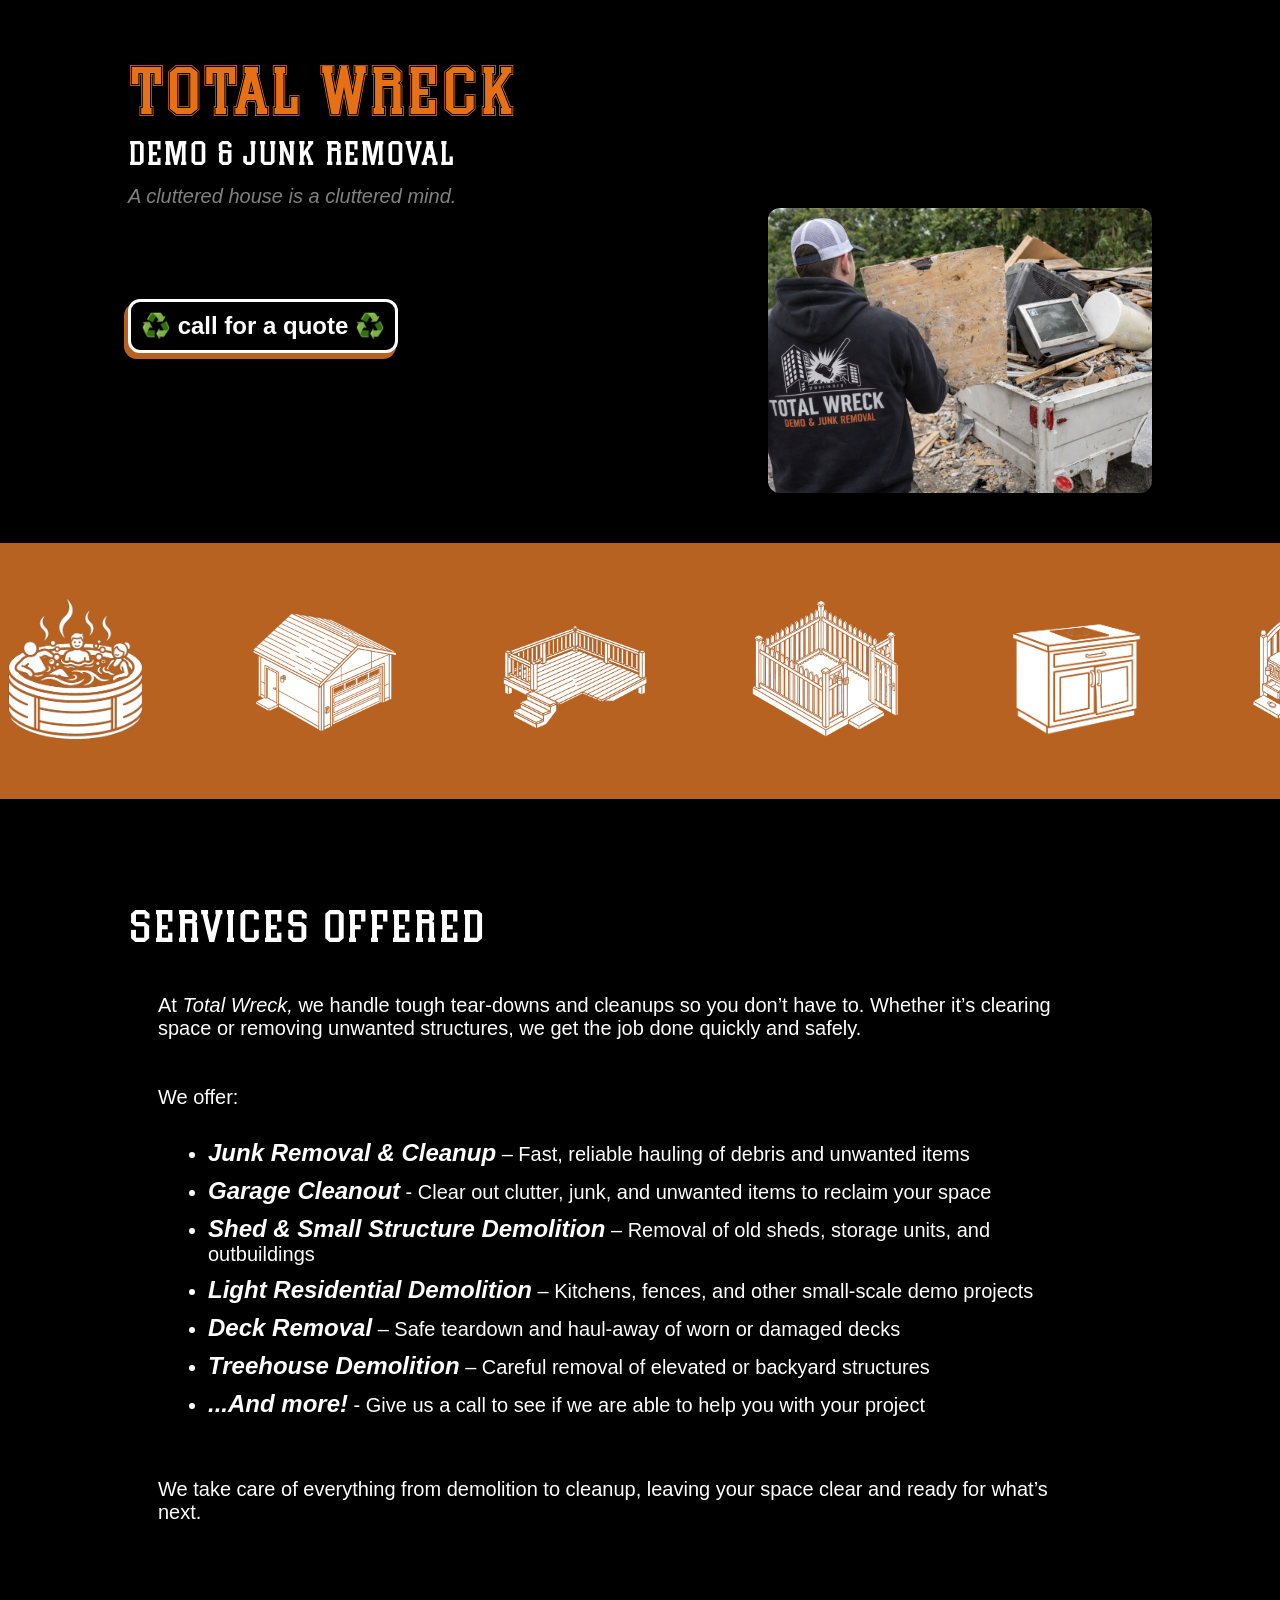
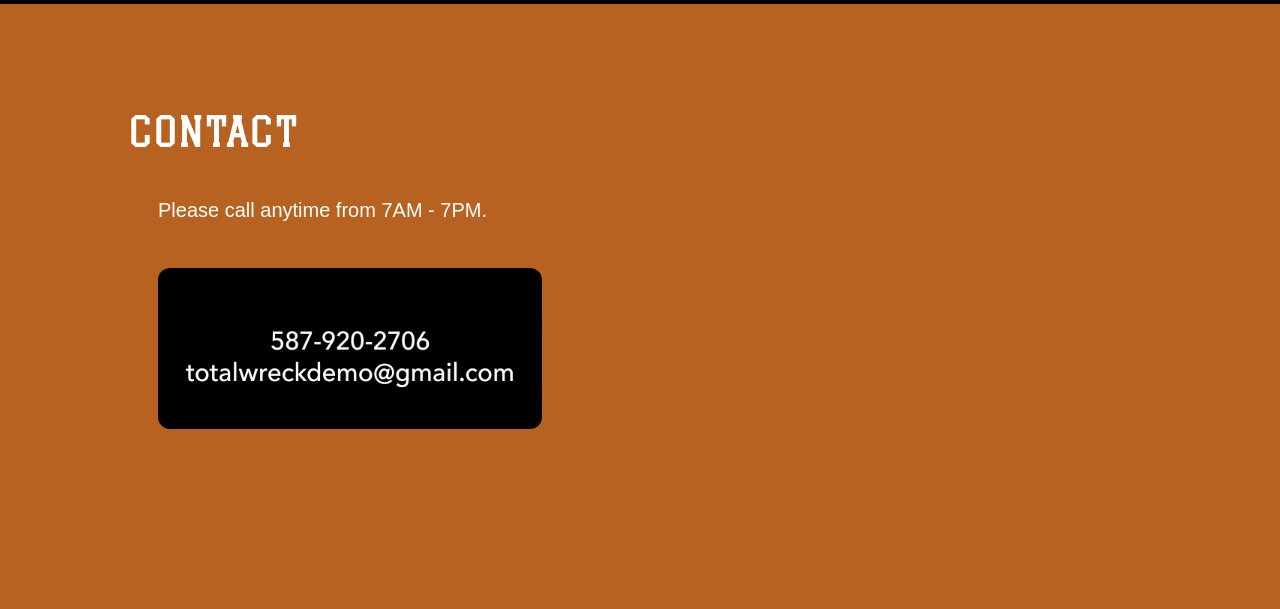
==== index.html @ ca3f219f "initial commit" ====
<!DOCTYPE html>
<html lang="en">
<head>
    <meta charset="UTF-8">
    <meta name="viewport" content="width=device-width, initial-scale=1.0, shrink-to-fit=no">
    <link rel="stylesheet" href="customstyle.css">
    <link rel="icon" href="./assets/logo-icon.png" type="image/x-icon">
    <meta name="apple-mobile-web-app-capable" content="yes">
    <title>Total Wreck</title>
</head>



<body>
    
<div class="spacer"></div>



<div class="content">
    <div class="content-inner">
        <h1 style="color: #e67015; ">Total Wreck</h1>
        <p style="font-size: 150% !important; font-family: Matches-thin;">
             Demo & Junk Removal  
        </p>
        <p style="font-size: smaller; margin-top: 10px; color: grey;"><i>A cluttered house is a cluttered mind.</i><br></p>
        <div class="content-inner2">
            <div class="content-inner3" style="margin-right: 10px;">
                <a href="tel:+15879202706" class="bton" style="margin-left: auto;">♻️ <b>call for a quote ♻️</b> </a>    
                <div class="spacer"></div>
            </div>
            <img class="logo" src="./assets/promo3.png" style="margin-left: auto;">
        </div>
    </div>
</div>


<!-- <img src="./assets/layered-steps-haikei.png" style="height: 100px; margin-top: 50px;">  -->
<div class="spacer"></div>

<div class="content" style="background-color: #B86221;"> 
    <div class="content-inner">
    <!-- <h2>Portfolio</h2> -->
    <div class="spacer"></div>
    </div>
        <div class="slider">
            <div class="slide-track">
              <div class="slide">
                <a href=""><img src="./assets/slider/hottub.png" alt=""></a>
              </div>
              <div class="slide">
                <a href=""><img src="./assets/slider/garage.png" alt=""></a>
              </div>
              <div class="slide">
                <a href=""><img src="./assets/slider/deck.png" alt=""></a>
              </div>
              <div class="slide">
                <a href=""><img src="./assets/slider/fence.png" alt=""></a>
              </div>
              <div class="slide">
                <a href=""><img src="./assets/slider/cabinet.png" alt=""></a>
              </div>
              <div class="slide">
                <a href=""><img src="./assets/slider/mattress.png" alt=""></a>
              </div>
              <div class="slide">
                <a href=""><img src="./assets/slider/hottub.png" alt=""></a>
              </div>
              <div class="slide">
                <a href=""><img src="./assets/slider/garage.png" alt=""></a>
              </div>
              <div class="slide">
                <a href=""><img src="./assets/slider/deck.png" alt=""></a>
              </div>
              <div class="slide">
                <a href=""><img src="./assets/slider/fence.png" alt=""></a>
              </div>
              <div class="slide">
                <a href=""><img src="./assets/slider/cabinet.png" alt=""></a>
              </div>
              <div class="slide">
                <a href=""><img src="./assets/slider/mattress.png" alt=""></a>
              </div>
              <div class="slide">
                <a href=""><img src="./assets/slider/hottub.png" alt=""></a>
              </div>
              <div class="slide">
                <a href=""><img src="./assets/slider/garage.png" alt=""></a>
              </div>
              <div class="slide">
                <a href=""><img src="./assets/slider/deck.png" alt=""></a>
              </div>
              <div class="slide">
                <a href=""><img src="./assets/slider/fence.png" alt=""></a>
              </div>
              <div class="slide">
                <a href=""><img src="./assets/slider/cabinet.png" alt=""></a>
              </div>
              <div class="slide">
                <a href=""><img src="./assets/slider/mattress.png" alt=""></a>
              </div>
            </div>
        </div>
    <div class="spacer"></div>
</div>

<!-- <img src="./assets/layered-steps-haikei2.png" style="height: 50px; margin-bottom: 50px;">  -->
<div class="spacer"></div>

<!-- <div class="content" style="background-color: #000;"> 
    <div class="content-inner">
        <h2>Pricing</h2>
        <div class="spacer"></div> 
        <div class="content-socials">
            <div class="col">
                <h3>Landing Page</h3>
                <b style="color: #B86221;">$399</b> 
                <p>
                    Single Page Website <br> 
                    Custom Domain <br> 
                    One Year Free Hosting <br> 
                    Social Media Links <br> 
                    Mobile Optimization <br> 
                    Cross-Browser Compatibility <br> 
                    SSL Security <br> 
                </p>
            </div>
            <div class="col">
                <h3>Full Website</h3>
                <b style="color: #B86221;">$899</b> 
                <p>
                    Full, Multi-Page Website <br> 
                    Custom Domain <br> 
                    One Year Free Hosting <br> 
                    Social Media Links <br> 
                    Mobile Optimization <br> 
                    Cross-Browser Compatibility <br> 
                    SSL Security <br> 
                    Form Integration <br> 
                    Google Maps Integration <br> 
                </p>
            </div>
            <div class="col">
                <h3>Custom Site</h3>
                <b style="color: #B86221;">TBD</b> 
                <p>
                    If you have questions,
                    want something unique or
                    want something you don't see listed,
                    please contact me!   
                </p>
            </div>
        </div>
    </div>
    <div class="spacer"></div>
</div>

<div class="spacer"></div>

<div class="content" style="background-color: #B86221;"> 
    <div class="content-inner">
    <div class="spacer"></div>
        <h2>Process</h2>
        <div class="spacer"></div> 
        <p>This is the process of getting a website for your business: </p>
        <ol style="color: white; margin: 20px;">
            <li>Fill out the <a href="https://forms.gle/ge1mB6TrH1bBzkYLA">Website Request Form</a> (or <a href="mailto:jonahedmundson@gmail.com" class="link-nostyle">contact me</a>)</li>
            <li>I will schedule a video call with you:</li>
            <ul>
                <li>we will figure out what your business needs are</li>
                <li>we will plan the site together</li> 
                <li>we will pick a domain together</li>
            </ul>
            <li>You send me any additional information required:</li>
            <ul>
                <li>logo, photos, social media links, fonts, etc. 
            </li></ul>
            <li>I require a 20% deposit to begin work on the site (e-transfer).</li>
            <li>In 1-2 weeks, your site will be complete!</li> 
            <li>I will send you an invoice. You e-transfer the remainder of the site cost.</li> 
            <li>I link the site to your chosen domain.*</li>
            <li>Your site is live, and you are ready to go!</li>
        </ol>
        <p style="font-size: small;">
            <em>*If full payment is not received within 3 weeks of the site's completion, I reserve the right to withold your domain. I will do my best to notify you before this deadline.</em>
        </p>
        <div class="spacer"></div> 
    <div class="spacer"></div>
    </div>
</div> -->

<!-- <img src="./assets/layered-steps-haikei2.png" style="height: 50px; margin-bottom: 50px;">  -->
<div class="spacer"></div>

<div class="content"> 
    <div class="content-inner">
        <h2>Services Offered</h2>
        <div class="content-inner2">
            <!-- <img class="headshot" src="./assets/grad_photo.jpg"> -->
            <div class="content-inner3" style="margin: 30px; max-width: 70vw;">
            <p class="blurb" style="font-size: normal;">
                At <i>Total Wreck,</i> we handle tough tear-downs and cleanups so you don’t have to. Whether it’s clearing space or removing unwanted structures, we get the job done quickly and safely. <br> <br> <br>
                We offer: <br>
            </p>
            <ul style="margin-bottom: 50px;">
                <li><i><b style="font-size: larger;">Junk Removal & Cleanup</b></i> – Fast, reliable hauling of debris and unwanted items</li>
                <li><i><b style="font-size: larger;">Garage Cleanout</b></i> - Clear out clutter, junk, and unwanted items to reclaim your space</li>
                <li><i><b style="font-size: larger;">Shed & Small Structure Demolition</b></i> – Removal of old sheds, storage units, and outbuildings</li>
                <li><i><b style="font-size: larger;">Light Residential Demolition</b></i> – Kitchens, fences, and other small-scale demo projects</li>
                <li><i><b style="font-size: larger;">Deck Removal</b></i> – Safe teardown and haul-away of worn or damaged decks</li>
                <li><i><b style="font-size: larger;">Treehouse Demolition</b></i> – Careful removal of elevated or backyard structures</li>
                <li><i><b style="font-size: larger;">...And more!</b></i> - Give us a call to see if we are able to help you with your project</li>
            </ul>
            <p  class="blurb">
                We take care of everything from demolition to cleanup, leaving your space clear and ready for what’s next.
            </p>
            </div>
    </div>
</div>


<div class="spacer"></div>


<div class="content" style="background-color: #B86221;"> 
    <div class="content-inner">
        <div class="spacer"></div>
        <div class="spacer"></div>
        <h2>Contact</h2>
        <div class="content-inner2">
            <!-- <img class="headshot" src="./assets/grad_photo.jpg"> -->
            <div class="content-inner3" style="margin: 30px; max-width: 70vw;">
            <p class="blurb" style="font-size: normal;">
                Please call anytime from 7AM - 7PM. <br> <br> <br>
            </p>
            <img src="./assets/contact.jpeg" style="margin-left: auto;">
            </div>
    </div>
    <div class="spacer"></div>
    <div class="spacer"></div>
    <div class="spacer"></div>
</div>                


<!-- <img src="./assets/layered-steps-haikei.png" style="height: 100px !important; margin-top: 50px !important; width: 100vw !important; border-radius: 0px !important;">  -->


</body>
</html>
---- customstyle.css ----
@font-face { font-family: Matches; src: url('./assets/matches-schedule/matches-schedule.otf'); }
@font-face { font-family: Matches-thin; src: url('./assets/matches-schedule/matches-schedule-thin.otf'); font-weight: bold;}


html {
    background: black;
    color: white; 
    font-family: 'Trebuchet MS', sans-serif;
    font-size: x-large;
}


body {
    margin: auto;
    width: 100vw;    
    display: flex;
    flex-direction: column; 
    /* background-image: url('./assets/bg3-op20-grad.jpeg');  */
    background-repeat: no-repeat;
    background-size: contain; 
    background-position: center bottom;
}


h1, h2, h3 {
  margin: 0px;
  font-weight: normal;
}

h1 { 
    font-size: 300%;
    font-family: 'Matches';
}

h2 { 
    font-size: 200%;
    margin-bottom: 10px;
    font-family: 'Matches-thin';
}

h3 {
  font-size: 150%;
}

p {
    margin: 0px;
    font-size: smaller;
}

ul {
  font-size: smaller;
}

li {
  margin: 10px;
}

a:link, a:visited, a:hover, a:active { 
    text-decoration: none; 
    color: #ffc100;
}


div img {
    width: 30vw;
    border-radius: 12px;
}


.spacer {
    height: 50px;
}


.content {
    width: 100vw;
    margin: auto;
}


.content-inner {
    width: 80vw;
    margin: auto;
    display: flex;
    flex-direction: column;
}

.content-inner2 {
    display: flex;
    justify-content: start;
    align-items: center;
}

.content-inner3 {
    display: flex;
    flex-direction: column;
}

.bton {
    background-color: black; 
    border: 3px solid white;
    box-shadow: -3px 5px 0px 1px #B86221;
    border-radius: 12px;
    color: white !important;
    width: fit-content;
    padding: 10px;
    transition: 0.3s;
}

.bton:hover {
    transform: scale(1.05);
    background-color: white;
    border: 3px solid black;
    color: black !important;
}


.content-socials {
    width: 80vw;
    margin: auto;
    display: flex; 
    justify-content: space-around;
}


.col {
  width: 20vw;
  border: 3px solid #B86221;
  padding: 20px;
  border-radius: 12px;
}

.slide img {
  width: 150px;
  height: 150px;
  animation: scroll 40s linear infinite; 
  filter: grayscale(100%);
}

.slide-track {
  display: flex;
  flex-wrap: nowrap;
  gap: 100px;
  overflow: hidden;
}

@keyframes scroll {
  0% {transform: translateX(0);}
  100% {transform: translatex(-1000%)}
}






  @media only screen and (max-width: 1200px) {
    body { 
        width: 100vw; 
        margin: 0%;
        padding: 0%;
    } 

    .content-inner3 { 
        margin-left: 20px !important; 
        max-width: none !important;
    }
    
    div div {
        flex-direction: column;
    }

    .content-inner {
        width: 100vw;
    }

    h1, h2 { 
      margin-left: 10px;
    }

  .logo {
    width: 50vw !important;
    margin: auto !important; 
    height: auto !important;
  }    

    p {
        margin: 20px !important; 
    }

    .bton {
        margin: auto !important;
        margin-top: 20px !important;
        margin-bottom: 20px !important;
    }

    .content-socials {
      width: auto;
  }

  .slide-track {
    flex-direction: row;
  }

  .slide {
    width: min-content;
  }

  .col {
    width: 80vw;
    margin-bottom: 30px;
  }

    .spacer {
        height: 10px !important;
    }

    .headshot {
      width: 60vw !important;
    }

    .blurb {
      margin-left: 0px !important;
      margin-right: auto !important;
    }

    .slide-track {
      gap: 75px;
    }
}
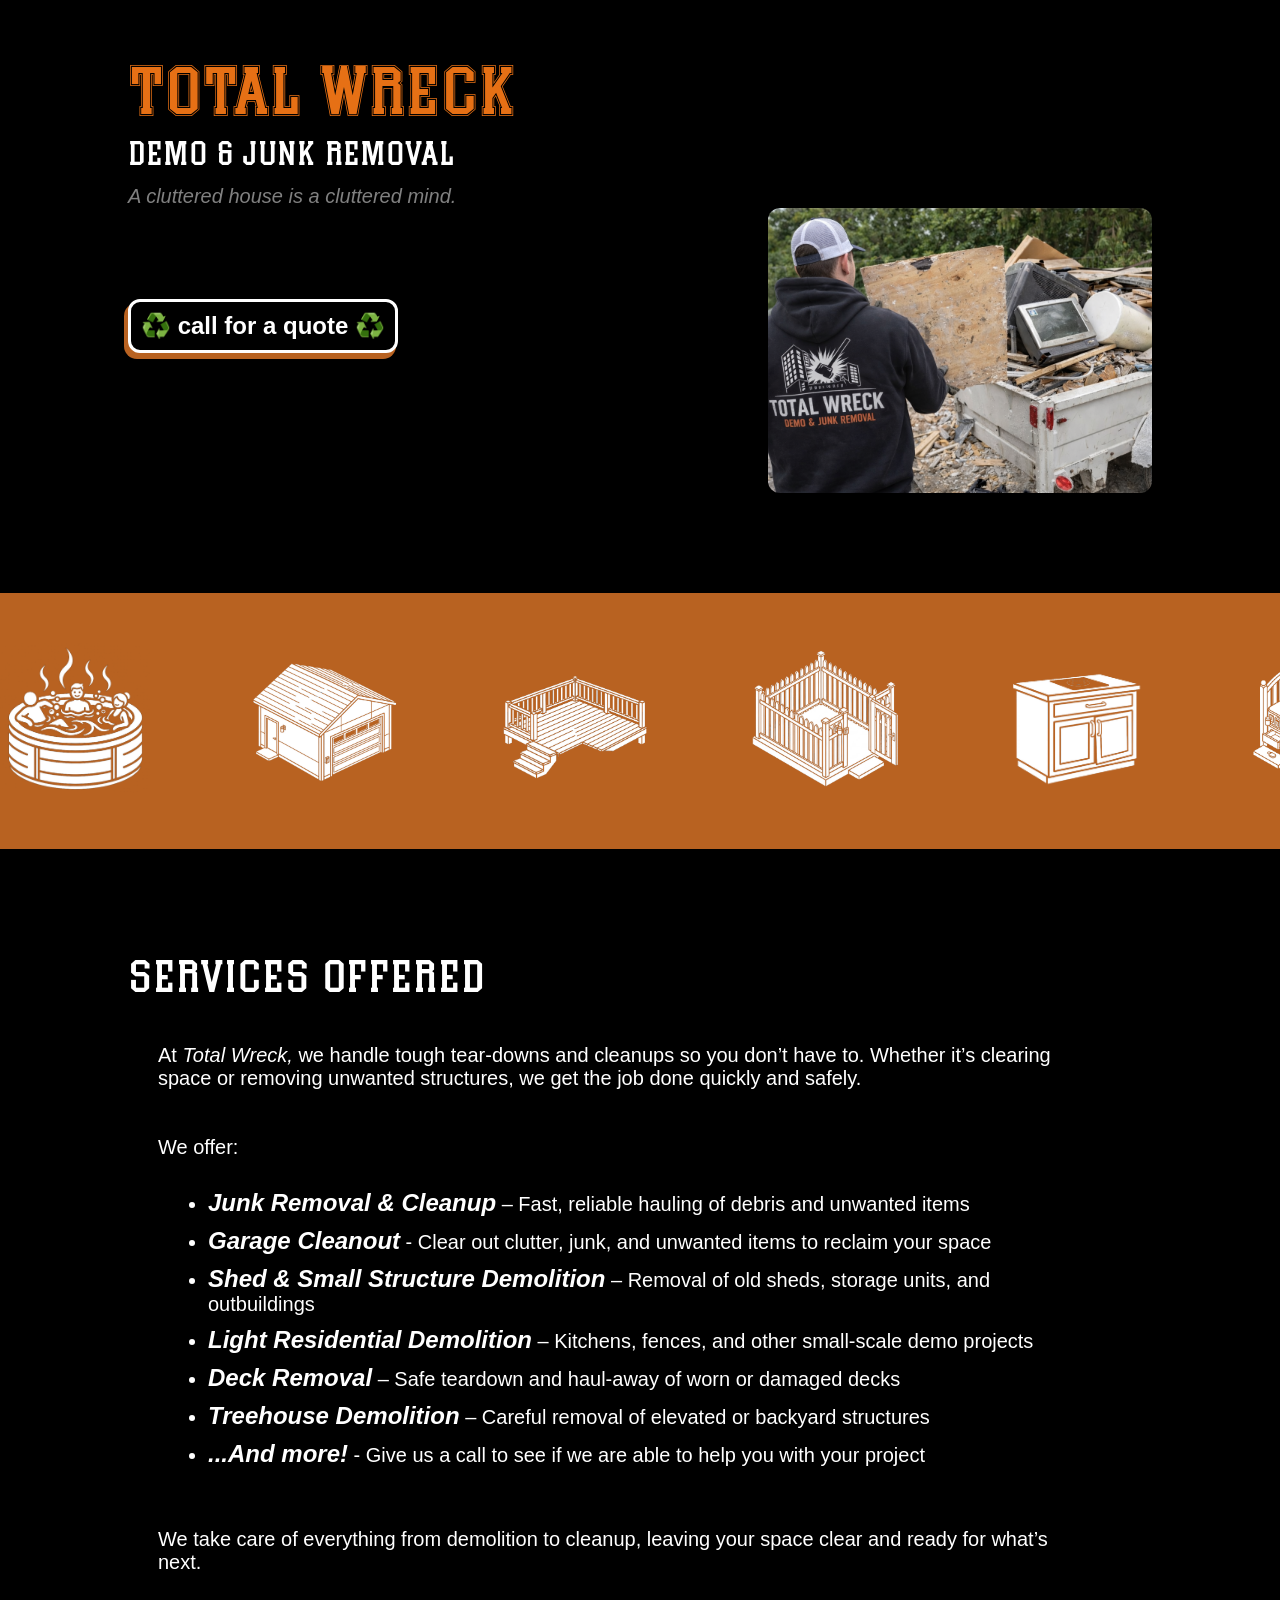
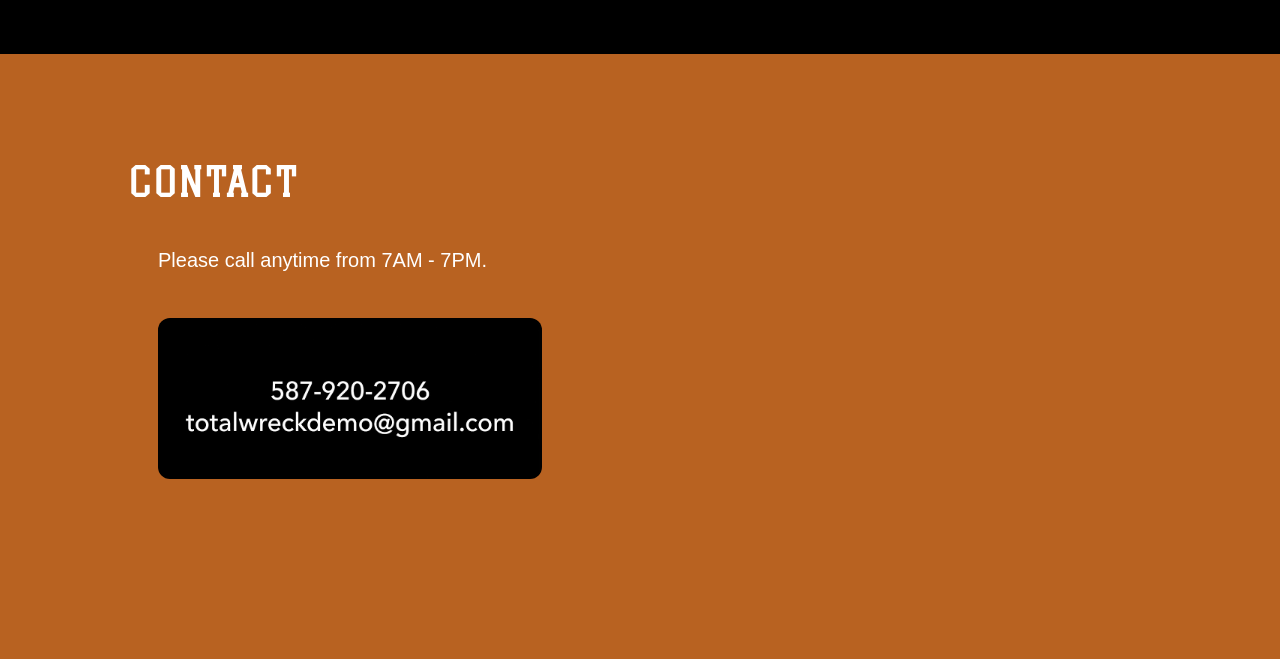
==== commit f55d9a89: "mobile fixes" ====
--- a/index.html
+++ b/index.html
@@ -31,6 +31,7 @@
             </div>
             <img class="logo" src="./assets/promo3.png" style="margin-left: auto;">
         </div>
+        <div class="spacer"></div>
     </div>
 </div>
 
--- a/customstyle.css
+++ b/customstyle.css
@@ -170,6 +170,11 @@
         flex-direction: column;
     }
 
+    div img {
+    width: 90vw;
+    border-radius: 12px;
+}
+
     .content-inner {
         width: 100vw;
     }
@@ -179,7 +184,7 @@
     }
 
   .logo {
-    width: 50vw !important;
+    width: 70vw !important;
     margin: auto !important; 
     height: auto !important;
   }    
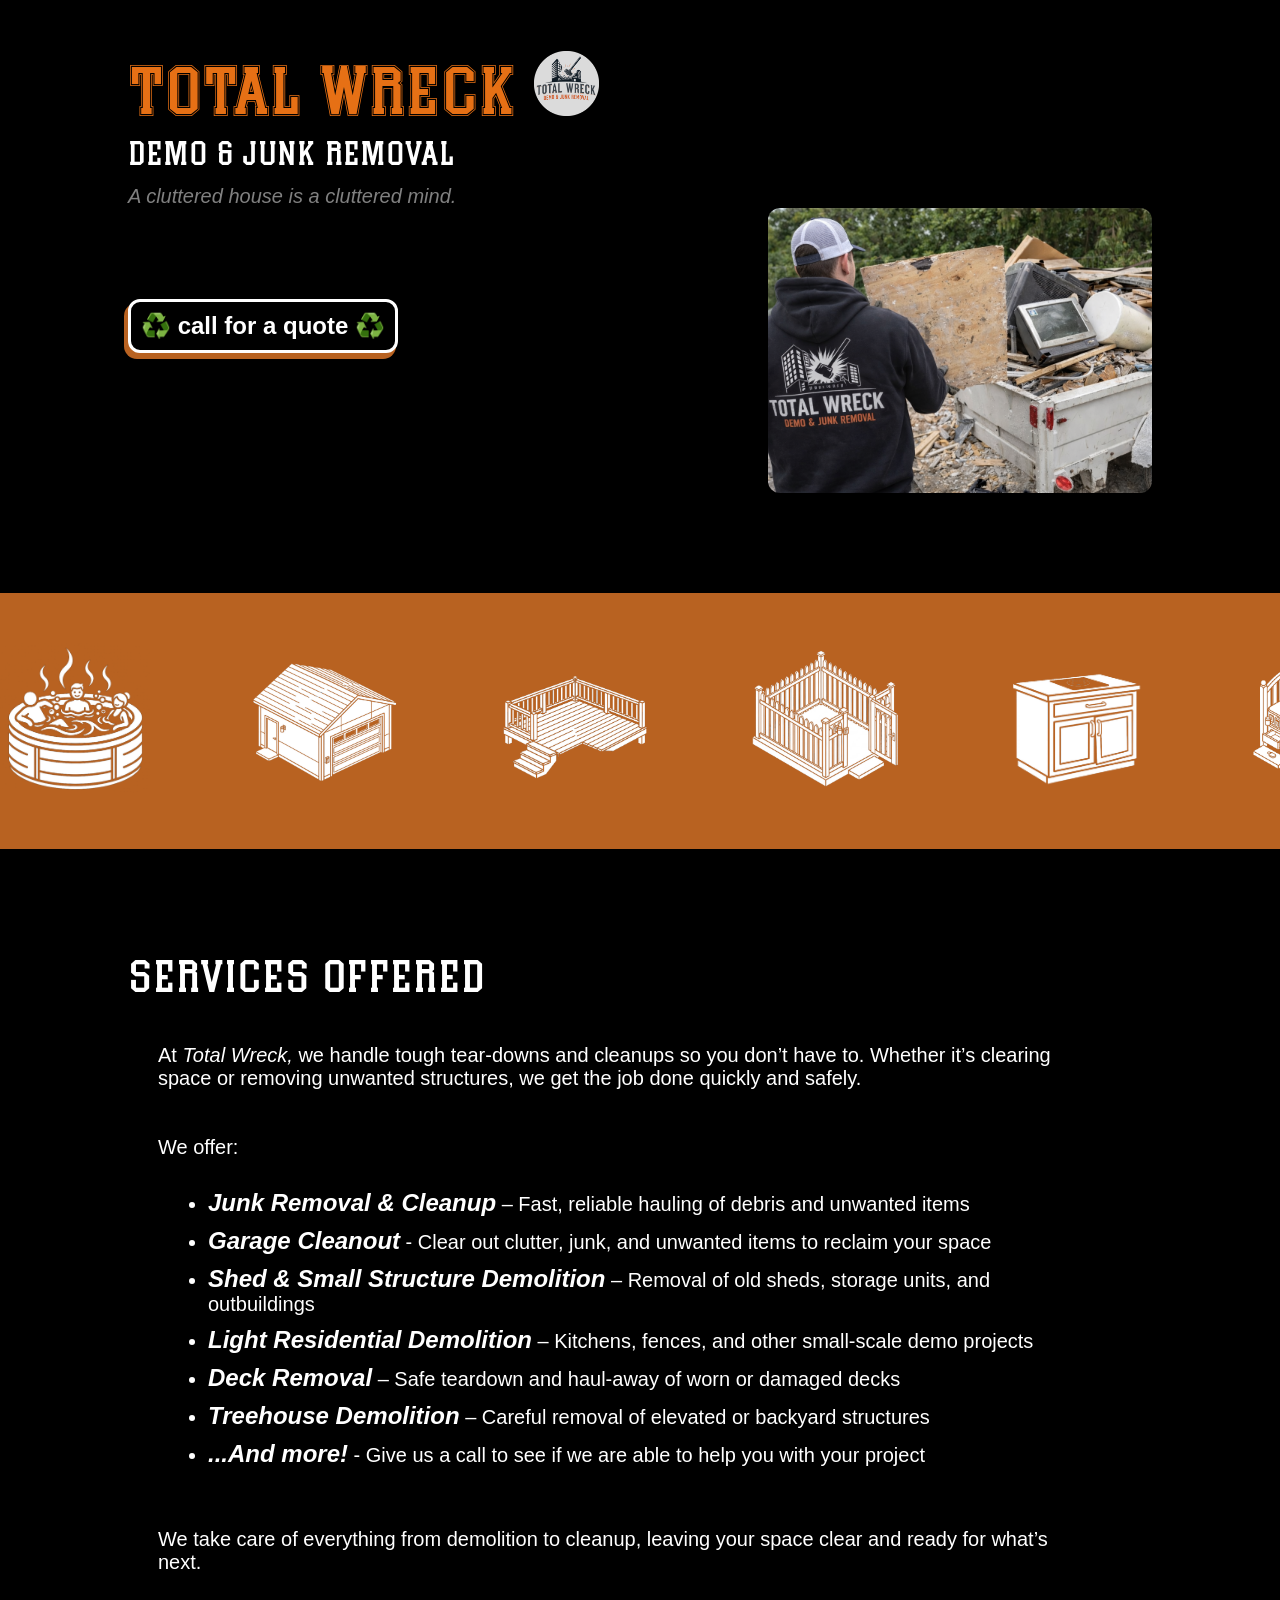
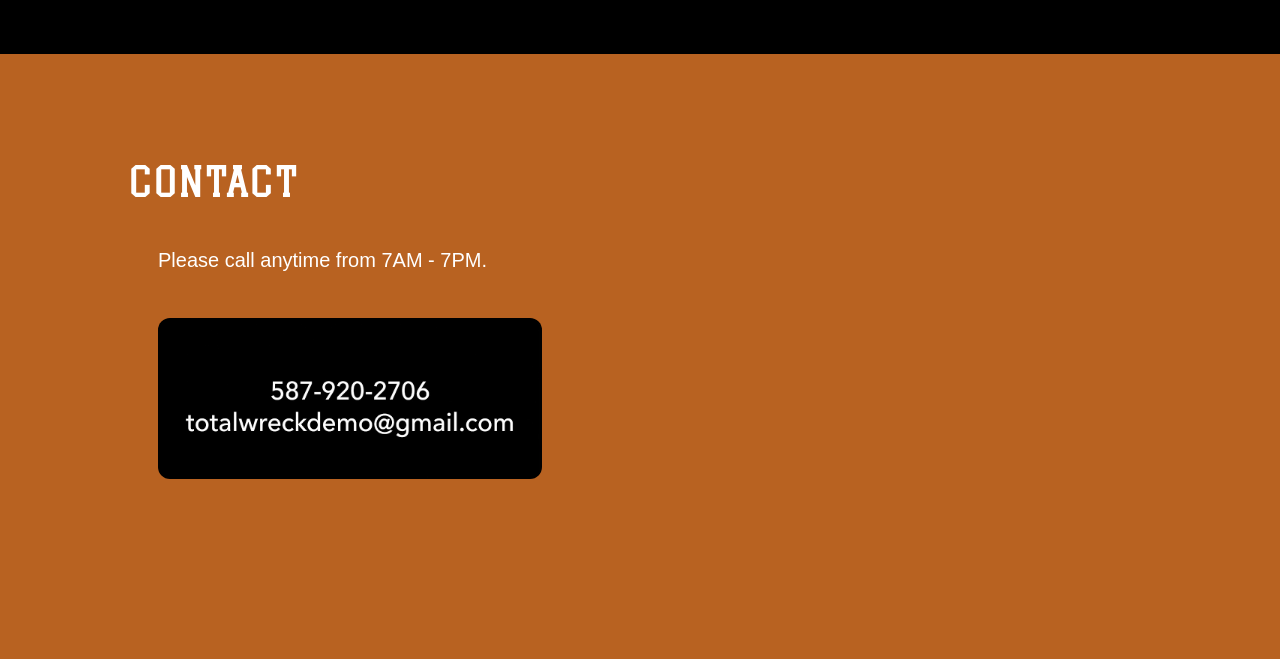
==== commit 8bd1b9a5: "add logo" ====
--- a/index.html
+++ b/index.html
@@ -19,7 +19,7 @@
 
 <div class="content">
     <div class="content-inner">
-        <h1 style="color: #e67015; ">Total Wreck</h1>
+        <h1 style="color: #e67015; ">Total Wreck <img style="height: 0.9em; width: auto;" src="./assets/logo-transparent.png"></h1>
         <p style="font-size: 150% !important; font-family: Matches-thin;">
              Demo & Junk Removal  
         </p>
